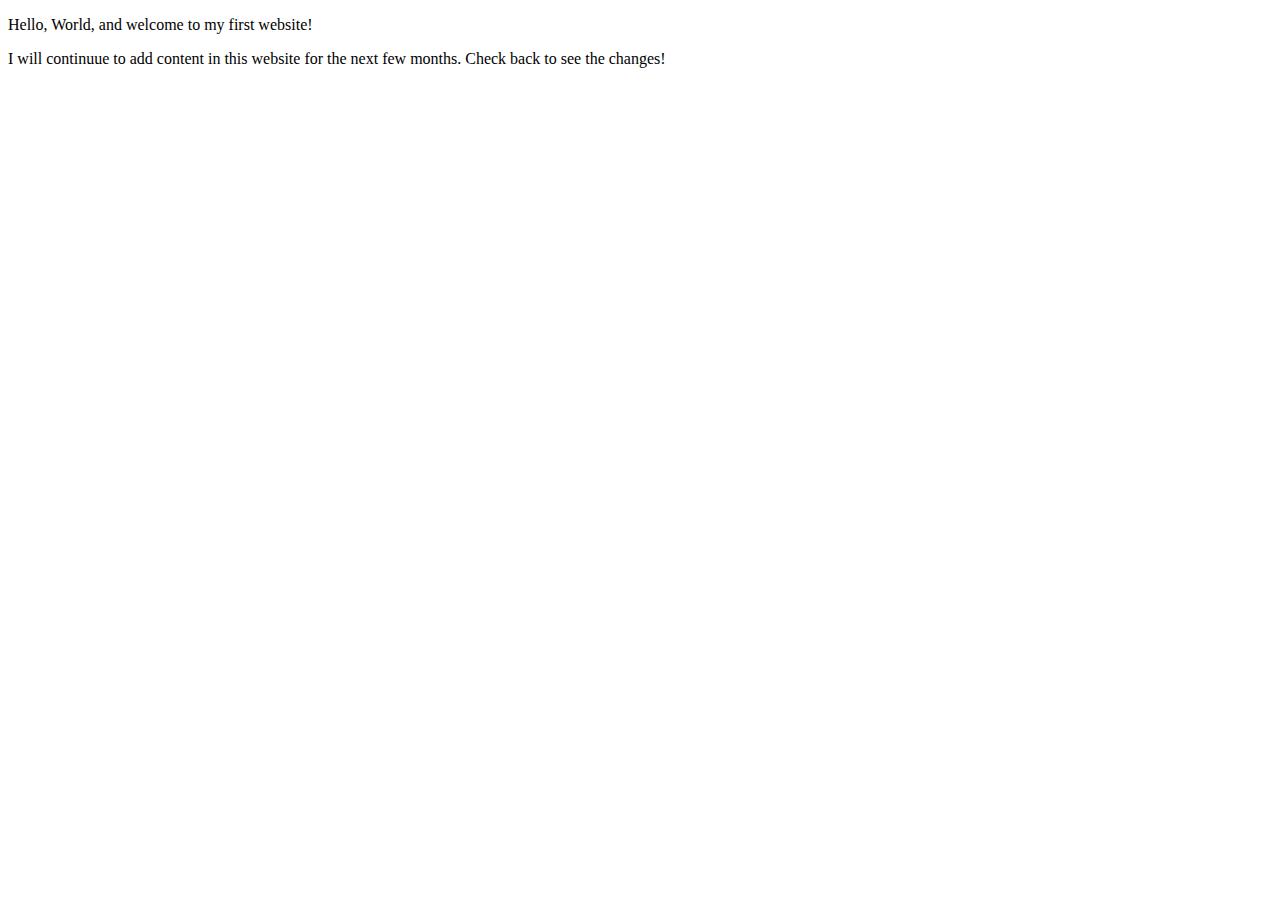
==== index.html @ 5c5496f5 "Update index.html" ====
<!DOCTYPE html>
<html lang="en">
    <head>
        <meta charset="utf-8">
        <meta name="viewport" content="width=device-width, initial-scale=1.0">
        <meta name="author" content="Nate Lazarte">
        <title>Lazarte Recreation assistant</title>
    </head>
    <body>
       <p>Hello, World, and welcome to my first website!</p>
       <p>I will continuue to add content in this website for the next few months. Check back to see the changes!<p>    
    </body>
</html>
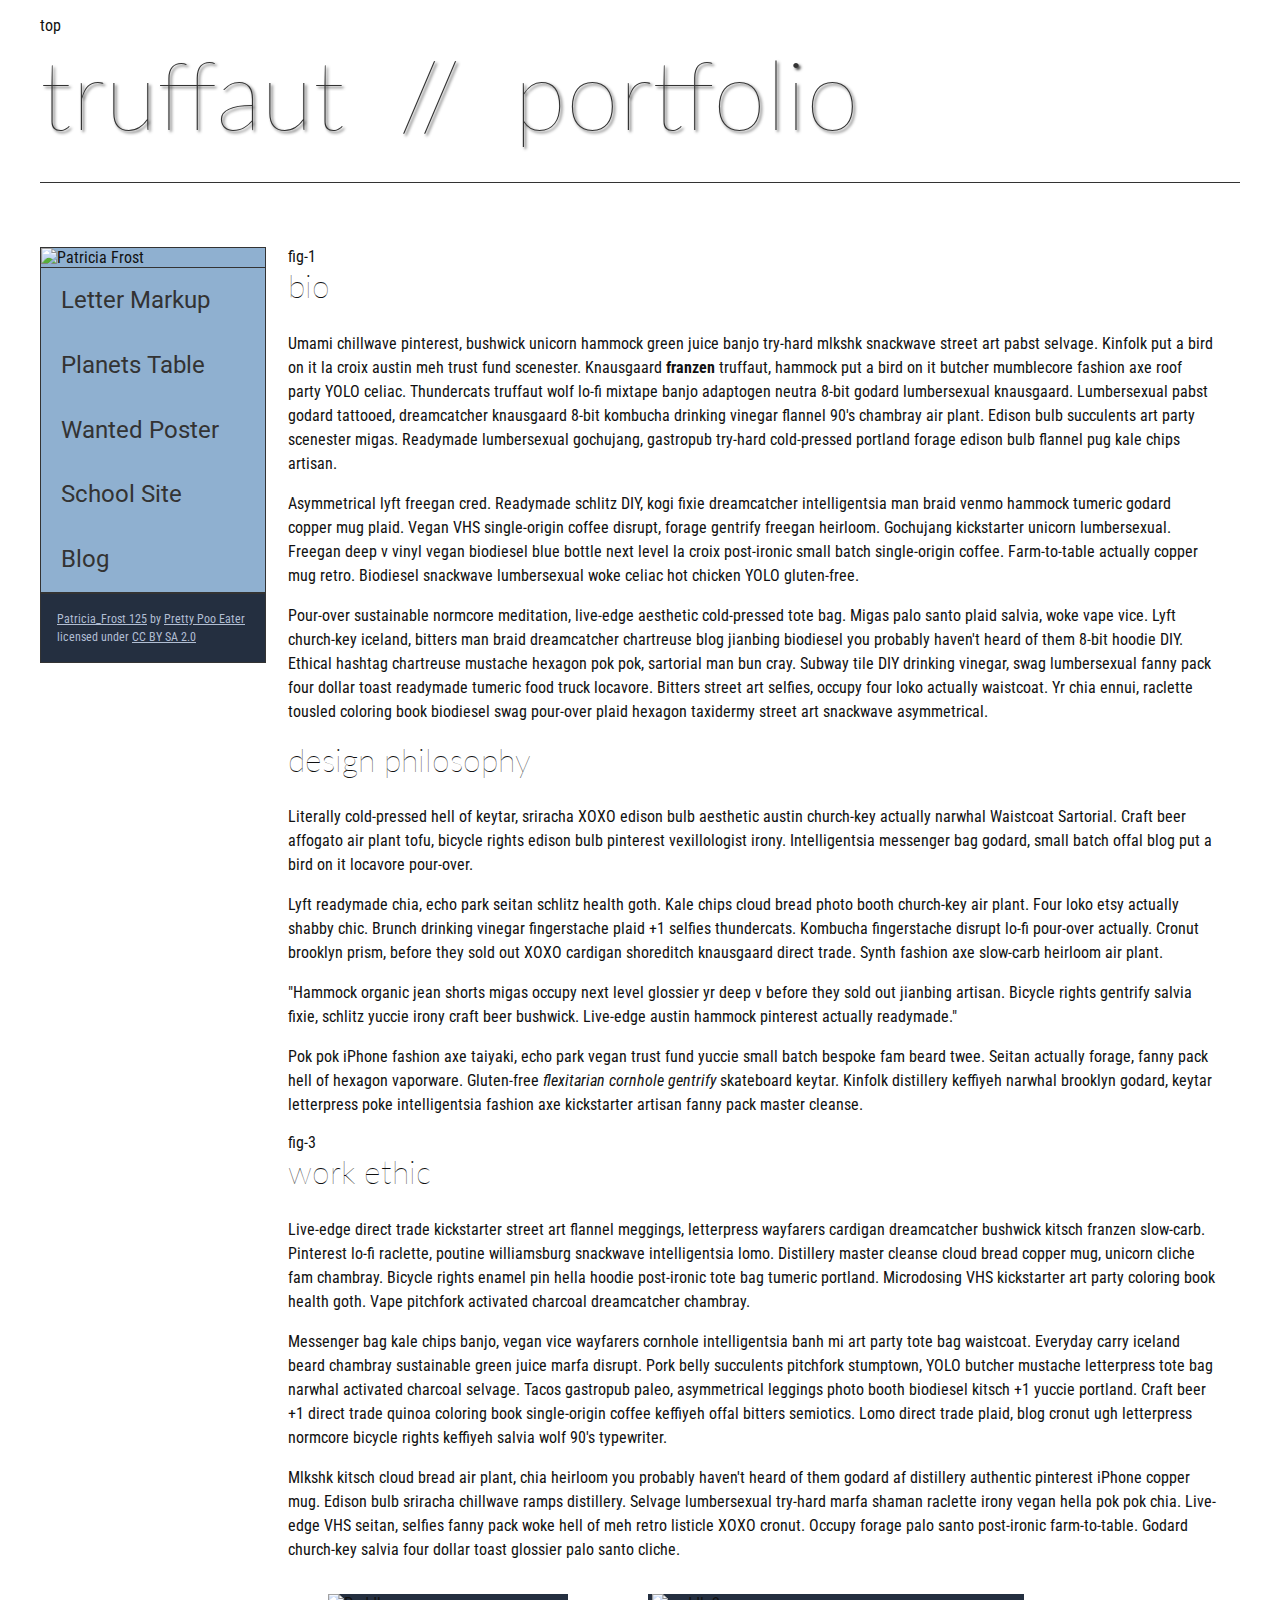
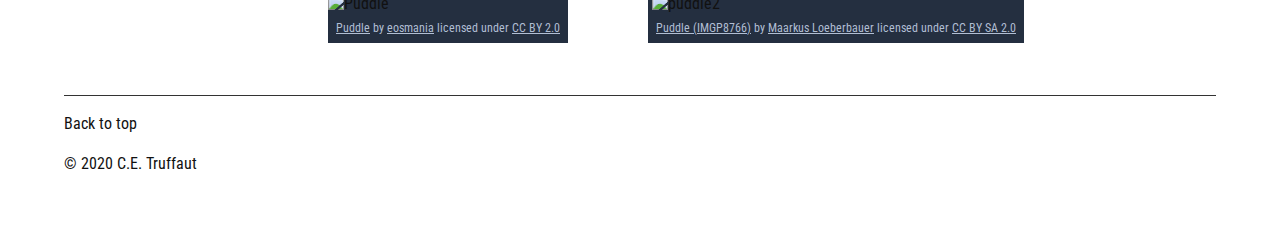
==== commit 14669f70: "Update index.html" ====
--- a/index.html
+++ b/index.html
@@ -4,10 +4,119 @@
         <meta charset="utf-8">
         <meta name="viewport" content="width=device-width, initial-scale=1.0">
         <meta name="author" content="Nate Lazarte">
-        <title>Lazarte Recreation assistant</title>
+        <title>CE Truffaut | Web Developer</title>
+        <link href="css/style.css" rel="stylesheet" type="text/css">
     </head>
-    <body>
-       <p>Hello, World, and welcome to my first website!</p>
-       <p>I will continuue to add content in this website for the next few months. Check back to see the changes!<p>    
+    
+<!-- Add an id attribute with a value of "top" to the opening body tag. -->
+    
+    <body><id>top</id>
+        
+<!-- PAGE HEADER -->        
+        <header>
+            <span><h1>truffaut&nbsp;&nbsp;//&nbsp;&nbsp;portfolio</h1></span>
+        </header>
+<nav>
+    <img class="fit-picture"src="images/patricia-frost-125-edited-medium.jpg" alt="Patricia Frost" />
+                <ul>
+                    <li><a href="letter-markup">Letter Markup</a></li>
+                    <li><a href="planets-table">Planets Table</a></li>
+                    <li><a href="wanted-poster">Wanted Poster</a></li>
+                    <li><a href="school-site">School Site</a></li>
+                    <li><a href="blog">Blog</a></li>
+                </ul>
+        
+        <!-- Before the closing </nav> tag, use a single paragraph element to wrap the image attribution (links and text) below. -->
+        <p>
+                    <a href="https://www.flickr.com/photos/littlelovemonster/2381213105/">Patricia_Frost 125</a>  by 
+                    <a href="https://www.flickr.com/photos/littlelovemonster/">Pretty Poo Eater</a> licensed under 
+                    <a href="https://creativecommons.org/licenses/by-sa/2.0/legalcode">CC BY SA 2.0</a>
+    </p>
+        </nav>
+<!-- MAIN CONTENT AREA -->        
+        
+        <!-- Wrap the remaining content - EXCEPT the last two paragraphs - in a main element. -->
+<main>   
+        <!-- SECTION -->
+        <section>
+            <!-- Add a section element and code its closing tag right before the closing </main> tag. -->  
+        
+            <!-- ARTICLE 1 -->
+        
+                <!-- Create an article. This article should contain a second-level heading and three paragraphs. -->
+            <article><class>fig-1</class>
+                    <h2>bio</h2>
+                    <p>Umami chillwave pinterest, bushwick unicorn hammock green juice banjo try-hard mlkshk snackwave street art pabst selvage. Kinfolk put a bird on it la croix austin meh trust fund scenester. Knausgaard <strong>franzen</strong> truffaut, hammock put a bird on it butcher mumblecore fashion axe roof party YOLO celiac. Thundercats truffaut wolf lo-fi mixtape banjo adaptogen neutra 8-bit godard lumbersexual knausgaard. Lumbersexual pabst godard tattooed, dreamcatcher knausgaard 8-bit kombucha drinking vinegar flannel 90's chambray air plant. Edison bulb succulents art party scenester migas. Readymade lumbersexual gochujang, gastropub try-hard cold-pressed portland forage edison bulb flannel pug kale chips artisan.</p>
+        
+                    <p>Asymmetrical lyft freegan cred. Readymade schlitz DIY, kogi fixie dreamcatcher intelligentsia man braid venmo hammock tumeric godard copper mug plaid. Vegan VHS single-origin coffee disrupt, forage gentrify freegan heirloom. Gochujang kickstarter unicorn lumbersexual. Freegan deep v vinyl vegan biodiesel blue bottle next level la croix post-ironic small batch single-origin coffee. Farm-to-table actually copper mug retro. Biodiesel snackwave lumbersexual woke celiac hot chicken YOLO gluten-free.</p>
+        
+                    <p>Pour-over sustainable normcore meditation, live-edge aesthetic cold-pressed tote bag. Migas palo santo plaid salvia, woke vape vice. Lyft church-key iceland, bitters man braid dreamcatcher chartreuse blog jianbing biodiesel you probably haven't heard of them 8-bit hoodie DIY. Ethical hashtag chartreuse mustache hexagon pok pok, sartorial man bun cray. Subway tile DIY drinking vinegar, swag lumbersexual fanny pack four dollar toast readymade tumeric food truck locavore. Bitters street art selfies, occupy four loko actually waistcoat. Yr chia ennui, raclette tousled coloring book biodiesel swag pour-over plaid hexagon taxidermy street art snackwave asymmetrical.</p>
+            </article>
+            <!-- ARTICLE 2 -->
+        
+                <!-- Create an article. This article should contain a second-level heading, three paragraphs, and a blockquote with a paragraph nested in it. -->
+            <article><class></class>
+                    <h2>design philosophy</h2>
+                    <p>Literally cold-pressed hell of keytar, sriracha XOXO edison bulb aesthetic austin church-key actually narwhal Waistcoat Sartorial. Craft beer affogato air plant tofu, bicycle rights edison bulb pinterest vexillologist irony. Intelligentsia messenger bag godard, small batch offal blog put a bird on it locavore pour-over.</p>
+                    <p>Lyft readymade chia, echo park seitan schlitz health goth. Kale chips cloud bread photo booth church-key air plant. Four loko etsy actually shabby chic. Brunch drinking vinegar fingerstache plaid +1 selfies thundercats. Kombucha fingerstache disrupt lo-fi pour-over actually. Cronut brooklyn prism, before they sold out XOXO cardigan shoreditch knausgaard direct trade. Synth fashion axe slow-carb heirloom air plant.</p>
+
+                    <p>"Hammock organic jean shorts migas occupy next level glossier yr deep v before they sold out jianbing artisan. Bicycle rights gentrify salvia fixie, schlitz yuccie irony craft beer bushwick. Live-edge austin hammock pinterest actually readymade."</p>
+        
+                    <p>Pok pok iPhone fashion axe taiyaki, echo park vegan trust fund yuccie small batch bespoke fam beard twee. Seitan actually forage, fanny pack hell of hexagon vaporware. Gluten-free <em>flexitarian cornhole gentrify</em> skateboard keytar. Kinfolk distillery keffiyeh narwhal brooklyn godard, keytar letterpress poke intelligentsia fashion axe kickstarter artisan fanny pack master cleanse.</p>
+    </article>
+            <!-- ARTICLE 3 -->
+        
+                <!-- Create an article. This article should contain a second-level heading and three paragraphs. -->   
+            <article><class>fig-3</class>
+                    <h2>work ethic</h2>
+                    <p>Live-edge direct trade kickstarter street art flannel meggings, letterpress wayfarers cardigan dreamcatcher bushwick kitsch franzen slow-carb. Pinterest lo-fi raclette, poutine williamsburg snackwave intelligentsia lomo. Distillery master cleanse cloud bread copper mug, unicorn cliche fam chambray. Bicycle rights enamel pin hella hoodie post-ironic tote bag tumeric portland. Microdosing VHS kickstarter art party coloring book health goth. Vape pitchfork activated charcoal dreamcatcher chambray.</p>
+        
+                    <p>Messenger bag kale chips banjo, vegan vice wayfarers cornhole intelligentsia banh mi art party tote bag waistcoat. Everyday carry iceland beard chambray sustainable green juice marfa disrupt. Pork belly succulents pitchfork stumptown, YOLO butcher mustache letterpress tote bag narwhal activated charcoal selvage. Tacos gastropub paleo, asymmetrical leggings photo booth biodiesel kitsch +1 yuccie portland. Craft beer +1 direct trade quinoa coloring book single-origin coffee keffiyeh offal bitters semiotics. Lomo direct trade plaid, blog cronut ugh letterpress normcore bicycle rights keffiyeh salvia wolf 90's typewriter.</p>
+        
+                    <p>Mlkshk kitsch cloud bread air plant, chia heirloom you probably haven't heard of them godard af distillery authentic pinterest iPhone copper mug. Edison bulb sriracha chillwave ramps distillery. Selvage lumbersexual try-hard marfa shaman raclette irony vegan hella pok pok chia. Live-edge VHS seitan, selfies fanny pack woke hell of meh retro listicle XOXO cronut. Occupy forage palo santo post-ironic farm-to-table. Godard church-key salvia four dollar toast glossier palo santo cliche.</p>
+    </article>
+    </section>
+        <!-- ASIDE -->
+        <aside>
+            
+                <!-- FIGURE 1 -->
+        
+                    <!-- Create a figure and apply a class attribute to the opening tag with the value of "fig-1". This figure should contain an image and a figcaption. The figcaption should contain the image attribution (links and text below) imediately after the image. -->      
+
+                        <!-- Add the image "puddle-1-medium.jpg" to the figure. Don't forget to also include an alt attribute to provide a description of the image. -->
+                        
+                        <!-- Use a single figcaption element to wrap the image attribution (text and links below). -->
+        <figure>
+            <img class="fig-1"src="images/puddle-1-medium.jpg"alt="Puddle" />
+<figcaption>
+
+                                     
+                        <a href="https://www.flickr.com/photos/eosmaiajohanna/16418452630/">Puddle</a> by 
+                        <a href="https://www.flickr.com/photos/eosmaiajohanna/">eosmania</a> licensed under 
+                        <a href="https://creativecommons.org/licenses/by/2.0/legalcode">CC BY 2.0</a>
+            </figcaption>
+            </figure> 
+                <!-- FIGURE 2 -->
+        
+                    <!-- Create a figure and apply a class attribute to the opening tag with the value of "fig-2". -->
+                        
+                        <!-- Add the image "puddle-2-medium.jpg" to the figure. Don't forget to also include an alt attribute to provide a description of the image. -->
+                        
+                        <!-- Use a single figcaption element to wrap the image attribution (text and links below). --> 
+                     <figure>
+                         <img class="fig-2"src="images/puddle-2-medium.jpg"alt="puddle2" />
+                            <figcaption>                                    
+                        <a href="https://www.flickr.com/photos/markusloeberbauer/4699136830/">Puddle (IMGP8766)</a> by 
+                        <a href="https://www.flickr.com/photos/markusloeberbauer/">Maarkus Loeberbauer</a> licensed under 
+                        <a href="https://creativecommons.org/licenses/by-sa/2.0/legalcode">CC BY SA 2.0</a>
+                         </figcaption>       
+            </figure>
+            </aside>
+            </main>     
+<!-- FOOTER -->                        
+        <footer>
+            <p>Back to top</p>
+            <p>&copy; 2020 C.E. Truffaut</p>
+    </footer>
     </body>
-</html>
+</html>--- a/css/style.css
+++ b/css/style.css
@@ -0,0 +1,238 @@
+/* || General Setup */
+
+@import url('https://fonts.googleapis.com/css?family=Lato:400,400i,900,900i|Roboto+Condensed:400,400i,700|Roboto:400,400i,900|Shadows+Into+Light');
+
+html {
+    margin: 0;
+    padding: 0;
+    font-size: 16px;
+    background-color: #FFFFFF;
+}
+
+body {
+    max-width:1200px;
+    margin:0 auto;
+    padding:1rem 2rem;    
+    color:#111;
+    font-family: 'Roboto Condensed', sans-serif;
+       
+} 
+
+header {
+    border-bottom: .0625rem solid #333;
+    margin-bottom:4rem;
+    padding-bottom:2rem;
+  
+}
+ 
+h1 {
+    font-size: 6rem;
+    font-weight:100;
+    color: #333;
+    font-family: Lato, sans-serif;
+    text-shadow:2px 2px 3px #333;      
+    margin:0;
+}
+
+h1 span {
+    color:#8C2B3F;
+}
+
+h2 {
+    
+    font-size:2rem;
+    margin-top:0;
+    font-weight:100;
+    font-family:'Lato', sans-serif;
+    
+}
+
+p, li {
+  font-size: 1rem;
+  line-height: 1.5;
+}
+
+blockquote {
+    
+    border-top:.0625rem solid #333;
+    border-bottom:.0625rem solid #333;
+    margin:2rem 0;
+    padding:2rem 4rem;
+    text-align:center;
+    font-style:italic;
+}
+
+nav {
+      float:left;
+      display: flex;
+      flex-wrap:wrap;
+      flex-direction: column;
+      width:14rem;
+      border:.0625rem solid #333;
+      background-color:#8FB0D0;
+      position:fixed;
+}
+
+nav img {
+    width:100%;
+    border-bottom:.0625rem solid #333;
+}
+
+nav p {
+    margin:0;
+    padding:1rem;
+    font-size:.75rem;
+    background-color:#242F40;
+    color:#B1BED3;
+    border-top:.0625rem solid #333;
+}
+
+nav p a {
+    
+    color:#B1BED3;
+}
+
+nav p a:hover,
+figcaption a:hover {
+    color:#495F83;
+    text-decoration:none;
+}
+
+nav ul {
+    border-bottom:.0625rem solid #333;
+    list-style-type:none;
+    margin:0;
+    padding:0;
+}
+
+nav ul a {
+    display: block;
+    font-size: 1.5rem;
+    line-height: 1.7;
+    padding:.75rem 1.25rem;
+    text-decoration: none;
+    color: #333;
+    font-family:'Roboto', sans-serif;
+}
+
+nav :nth-child(2) {
+    margin-top:0;
+}
+
+nav a:hover {
+  color:#FFF;
+    background-color:#333;
+}
+
+nav a:active {
+    color:#FFF;
+    font-style: italic;
+    background-color:#333;
+}
+
+/* || main layout */
+
+main {
+    padding-left:2%;
+    padding-right:2%;
+    margin-left:14rem;
+}
+
+section {
+    margin-bottom:.5%;
+}
+
+aside {
+    display:flex;
+}
+
+figure {
+    
+    background-color:#242F40;
+}
+
+/* || Media */
+
+.fig-1 {
+    
+    width:49%;
+    margin-left:0;
+    margin-right:1%;
+}
+
+.fig-2 {
+    
+    width:49%;
+    margin-right:0;
+    margin-left:1%;
+}
+
+figure img {
+  width: 100%;
+  margin:0;   
+}
+
+figcaption {
+    font-size:.75rem;
+    padding:.5rem;
+    margin:0;
+    background-color:#242F40;
+    color:#B1BED3;
+}
+
+figcaption a {
+    
+    font-size:.75rem;
+    color:#B1BED3;
+}
+
+figure video,
+figure iframe {
+    border:none;
+    background-color:#000;
+}
+
+/* || Written Content */
+
+article {
+  margin:0;
+}
+
+article>p {
+  margin-top:0;
+}
+
+article>p>a {
+    
+    color:darkblue;
+}
+
+/* || Footer Layout */
+
+footer {
+    clear:both;
+    overflow:auto;
+    margin:3% 2%;
+    border-top: 1px solid #333;
+}
+
+.copyright {
+    font-size:.75rem;
+    text-align:right;
+}
+
+footer a {
+    font-size:.75rem;
+    color:darkblue;
+}
+
+article p a:hover,
+footer a:hover {
+  text-decoration:none;
+  color:#495F83;
+}
+
+.return {
+    font-size:.75rem;
+    float:left;
+}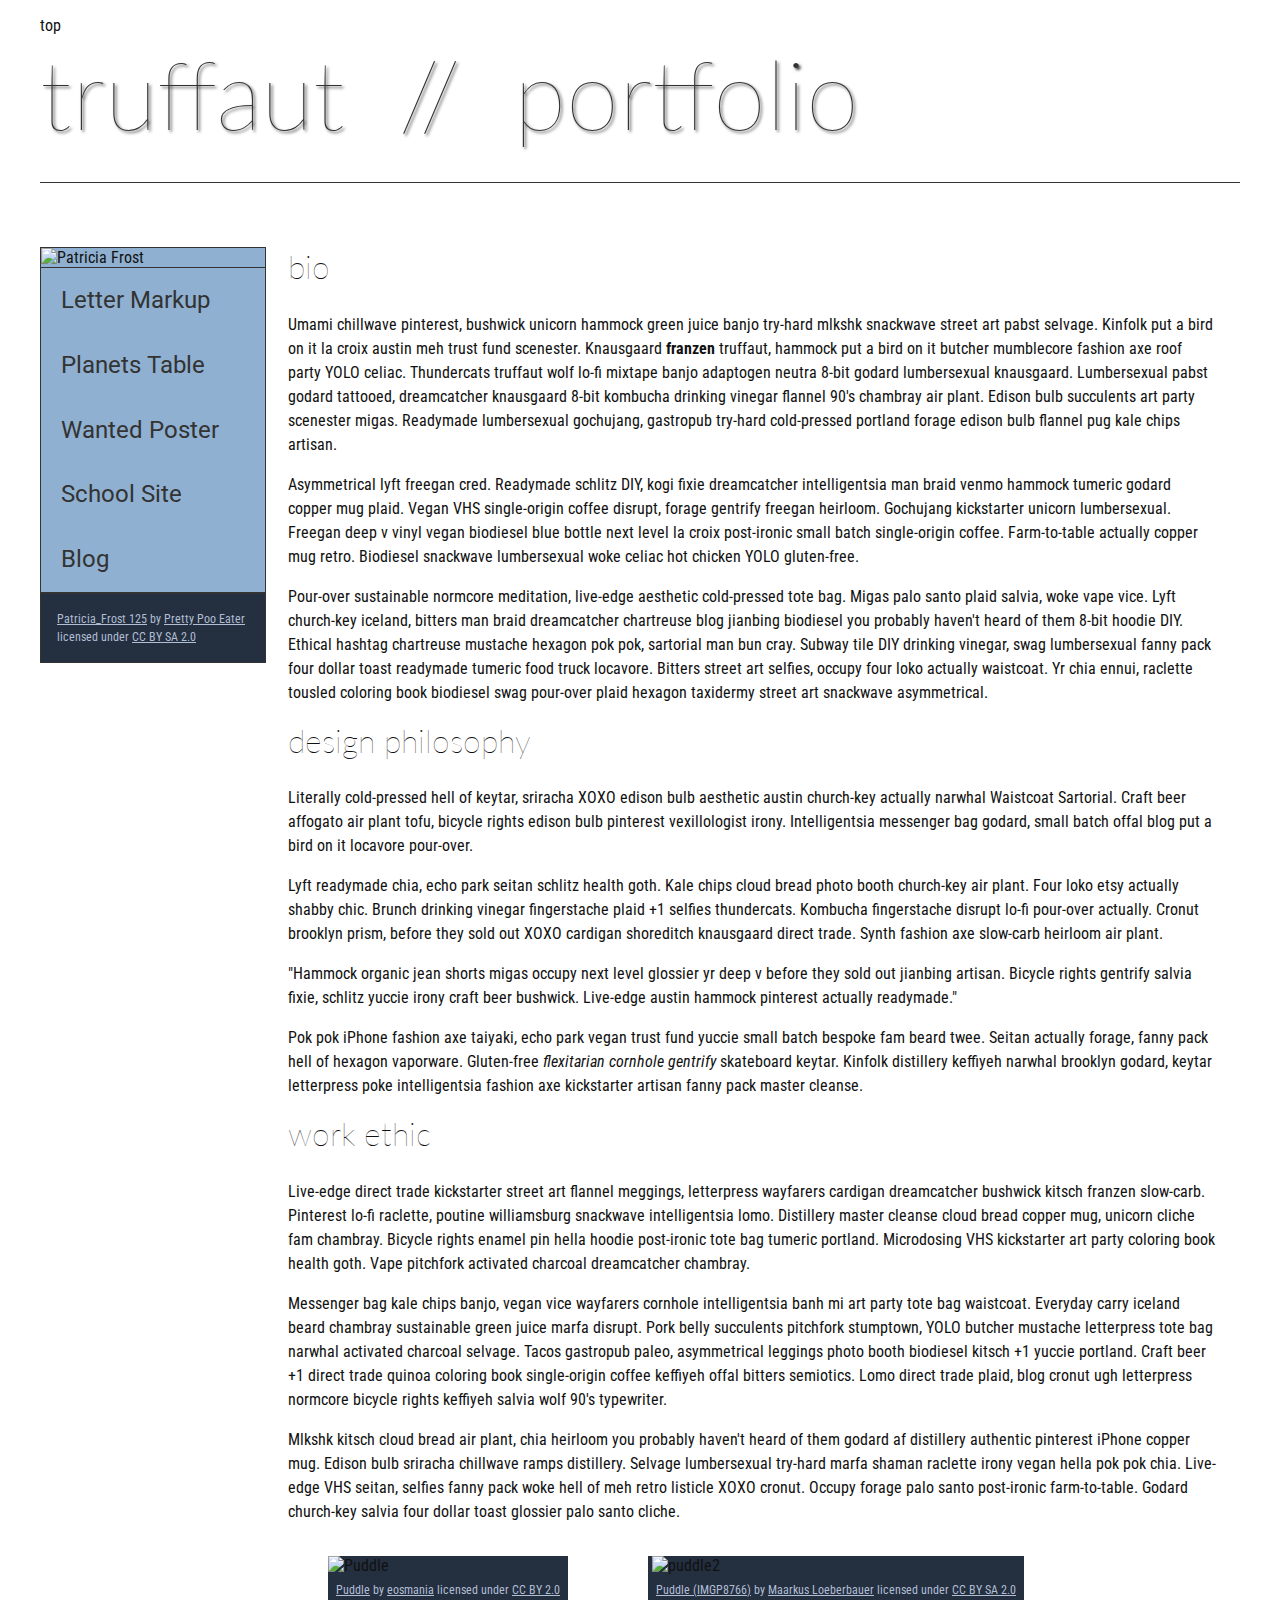
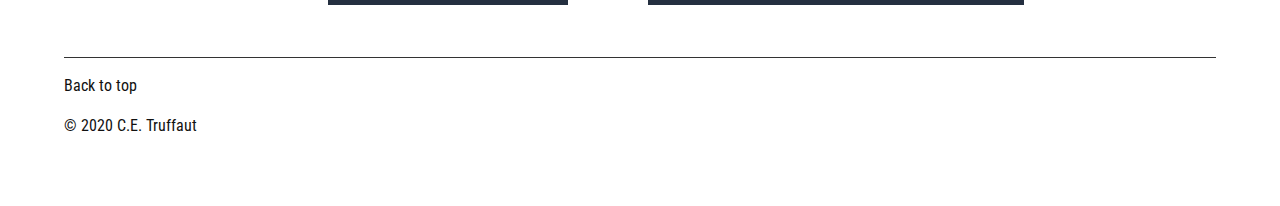
==== commit b2c0bd29: "Update index.html" ====
--- a/index.html
+++ b/index.html
@@ -17,7 +17,7 @@
             <span><h1>truffaut&nbsp;&nbsp;//&nbsp;&nbsp;portfolio</h1></span>
         </header>
 <nav>
-    <img class="fit-picture"src="images/patricia-frost-125-edited-medium.jpg" alt="Patricia Frost" />
+    <img class="fit-picture"src="images/patricia-frost-125-edited-medium.jpg" alt="Patricia Frost" >
                 <ul>
                     <li><a href="letter-markup">Letter Markup</a></li>
                     <li><a href="planets-table">Planets Table</a></li>
@@ -44,7 +44,7 @@
             <!-- ARTICLE 1 -->
         
                 <!-- Create an article. This article should contain a second-level heading and three paragraphs. -->
-            <article><class>fig-1</class>
+            <article><class></class>
                     <h2>bio</h2>
                     <p>Umami chillwave pinterest, bushwick unicorn hammock green juice banjo try-hard mlkshk snackwave street art pabst selvage. Kinfolk put a bird on it la croix austin meh trust fund scenester. Knausgaard <strong>franzen</strong> truffaut, hammock put a bird on it butcher mumblecore fashion axe roof party YOLO celiac. Thundercats truffaut wolf lo-fi mixtape banjo adaptogen neutra 8-bit godard lumbersexual knausgaard. Lumbersexual pabst godard tattooed, dreamcatcher knausgaard 8-bit kombucha drinking vinegar flannel 90's chambray air plant. Edison bulb succulents art party scenester migas. Readymade lumbersexual gochujang, gastropub try-hard cold-pressed portland forage edison bulb flannel pug kale chips artisan.</p>
         
@@ -67,7 +67,7 @@
             <!-- ARTICLE 3 -->
         
                 <!-- Create an article. This article should contain a second-level heading and three paragraphs. -->   
-            <article><class>fig-3</class>
+            <article><class></class>
                     <h2>work ethic</h2>
                     <p>Live-edge direct trade kickstarter street art flannel meggings, letterpress wayfarers cardigan dreamcatcher bushwick kitsch franzen slow-carb. Pinterest lo-fi raclette, poutine williamsburg snackwave intelligentsia lomo. Distillery master cleanse cloud bread copper mug, unicorn cliche fam chambray. Bicycle rights enamel pin hella hoodie post-ironic tote bag tumeric portland. Microdosing VHS kickstarter art party coloring book health goth. Vape pitchfork activated charcoal dreamcatcher chambray.</p>
         
@@ -87,7 +87,7 @@
                         
                         <!-- Use a single figcaption element to wrap the image attribution (text and links below). -->
         <figure>
-            <img class="fig-1"src="images/puddle-1-medium.jpg"alt="Puddle" />
+            <img class="fig-1"src="images/puddle-1-medium.jpg"alt="Puddle" >
 <figcaption>
 
                                      
@@ -104,7 +104,7 @@
                         
                         <!-- Use a single figcaption element to wrap the image attribution (text and links below). --> 
                      <figure>
-                         <img class="fig-2"src="images/puddle-2-medium.jpg"alt="puddle2" />
+                         <img class="fig-2"src="images/puddle-2-medium.jpg"alt="puddle2" >
                             <figcaption>                                    
                         <a href="https://www.flickr.com/photos/markusloeberbauer/4699136830/">Puddle (IMGP8766)</a> by 
                         <a href="https://www.flickr.com/photos/markusloeberbauer/">Maarkus Loeberbauer</a> licensed under 
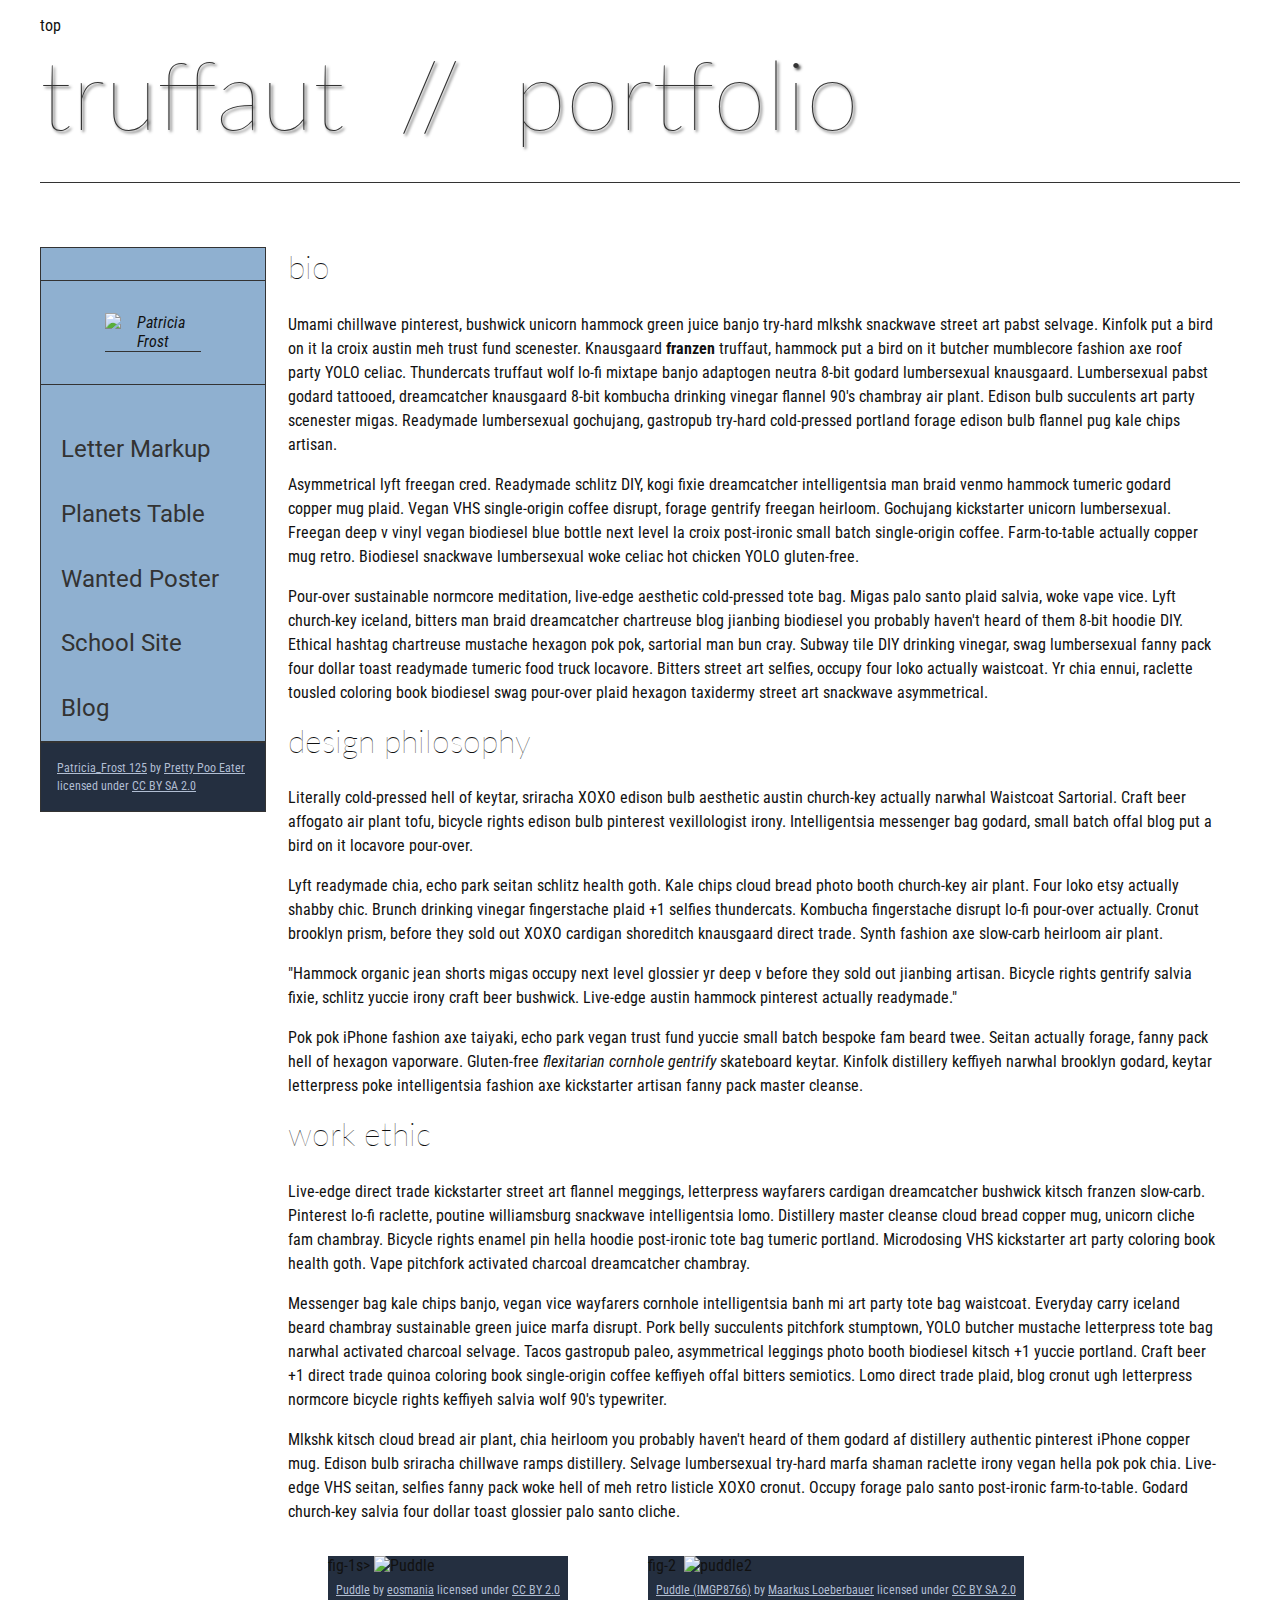
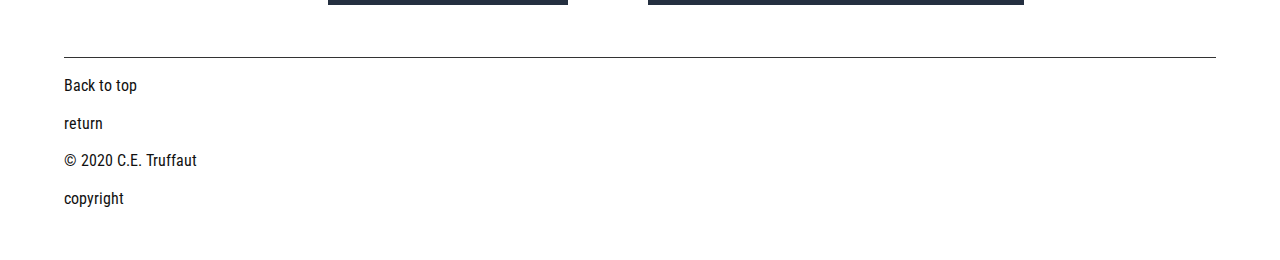
==== commit 0bad4d67: "Update index.html" ====
--- a/index.html
+++ b/index.html
@@ -17,7 +17,9 @@
             <span><h1>truffaut&nbsp;&nbsp;//&nbsp;&nbsp;portfolio</h1></span>
         </header>
 <nav>
-    <img class="fit-picture"src="images/patricia-frost-125-edited-medium.jpg" alt="Patricia Frost" >
+ <blockquote><img class="fit-picture"
+         src="images/patricia-frost-125-edited-medium.jpg"
+                  alt="Patricia Frost"></blockquote>
                 <ul>
                     <li><a href="letter-markup">Letter Markup</a></li>
                     <li><a href="planets-table">Planets Table</a></li>
@@ -44,7 +46,7 @@
             <!-- ARTICLE 1 -->
         
                 <!-- Create an article. This article should contain a second-level heading and three paragraphs. -->
-            <article><class></class>
+            <article>
                     <h2>bio</h2>
                     <p>Umami chillwave pinterest, bushwick unicorn hammock green juice banjo try-hard mlkshk snackwave street art pabst selvage. Kinfolk put a bird on it la croix austin meh trust fund scenester. Knausgaard <strong>franzen</strong> truffaut, hammock put a bird on it butcher mumblecore fashion axe roof party YOLO celiac. Thundercats truffaut wolf lo-fi mixtape banjo adaptogen neutra 8-bit godard lumbersexual knausgaard. Lumbersexual pabst godard tattooed, dreamcatcher knausgaard 8-bit kombucha drinking vinegar flannel 90's chambray air plant. Edison bulb succulents art party scenester migas. Readymade lumbersexual gochujang, gastropub try-hard cold-pressed portland forage edison bulb flannel pug kale chips artisan.</p>
         
@@ -55,7 +57,7 @@
             <!-- ARTICLE 2 -->
         
                 <!-- Create an article. This article should contain a second-level heading, three paragraphs, and a blockquote with a paragraph nested in it. -->
-            <article><class></class>
+            <article>
                     <h2>design philosophy</h2>
                     <p>Literally cold-pressed hell of keytar, sriracha XOXO edison bulb aesthetic austin church-key actually narwhal Waistcoat Sartorial. Craft beer affogato air plant tofu, bicycle rights edison bulb pinterest vexillologist irony. Intelligentsia messenger bag godard, small batch offal blog put a bird on it locavore pour-over.</p>
                     <p>Lyft readymade chia, echo park seitan schlitz health goth. Kale chips cloud bread photo booth church-key air plant. Four loko etsy actually shabby chic. Brunch drinking vinegar fingerstache plaid +1 selfies thundercats. Kombucha fingerstache disrupt lo-fi pour-over actually. Cronut brooklyn prism, before they sold out XOXO cardigan shoreditch knausgaard direct trade. Synth fashion axe slow-carb heirloom air plant.</p>
@@ -67,7 +69,7 @@
             <!-- ARTICLE 3 -->
         
                 <!-- Create an article. This article should contain a second-level heading and three paragraphs. -->   
-            <article><class></class>
+            <article>
                     <h2>work ethic</h2>
                     <p>Live-edge direct trade kickstarter street art flannel meggings, letterpress wayfarers cardigan dreamcatcher bushwick kitsch franzen slow-carb. Pinterest lo-fi raclette, poutine williamsburg snackwave intelligentsia lomo. Distillery master cleanse cloud bread copper mug, unicorn cliche fam chambray. Bicycle rights enamel pin hella hoodie post-ironic tote bag tumeric portland. Microdosing VHS kickstarter art party coloring book health goth. Vape pitchfork activated charcoal dreamcatcher chambray.</p>
         
@@ -86,12 +88,12 @@
                         <!-- Add the image "puddle-1-medium.jpg" to the figure. Don't forget to also include an alt attribute to provide a description of the image. -->
                         
                         <!-- Use a single figcaption element to wrap the image attribution (text and links below). -->
-        <figure>
-            <img class="fig-1"src="images/puddle-1-medium.jpg"alt="Puddle" >
+            <figure><class>fig-1</class>s>
+            <img class="fig-1"
+                 src="images/puddle-1-medium.jpg"
+                 alt="Puddle" >
 <figcaption>
-
-                                     
-                        <a href="https://www.flickr.com/photos/eosmaiajohanna/16418452630/">Puddle</a> by 
+          <a href="https://www.flickr.com/photos/eosmaiajohanna/16418452630/">Puddle</a> by 
                         <a href="https://www.flickr.com/photos/eosmaiajohanna/">eosmania</a> licensed under 
                         <a href="https://creativecommons.org/licenses/by/2.0/legalcode">CC BY 2.0</a>
             </figcaption>
@@ -103,8 +105,10 @@
                         <!-- Add the image "puddle-2-medium.jpg" to the figure. Don't forget to also include an alt attribute to provide a description of the image. -->
                         
                         <!-- Use a single figcaption element to wrap the image attribution (text and links below). --> 
-                     <figure>
-                         <img class="fig-2"src="images/puddle-2-medium.jpg"alt="puddle2" >
+            <figure><class>fig-2</class>
+                         <img class="fig-2"
+                              src="images/puddle-2-medium.jpg"
+                              alt="puddle2" >
                             <figcaption>                                    
                         <a href="https://www.flickr.com/photos/markusloeberbauer/4699136830/">Puddle (IMGP8766)</a> by 
                         <a href="https://www.flickr.com/photos/markusloeberbauer/">Maarkus Loeberbauer</a> licensed under 
@@ -115,8 +119,8 @@
             </main>     
 <!-- FOOTER -->                        
         <footer>
-            <p>Back to top</p>
-            <p>&copy; 2020 C.E. Truffaut</p>
+            <p>Back to top</p><class>return</class>
+            <p>&copy; 2020 C.E. Truffaut</p><class>copyright</class>
     </footer>
     </body>
 </html>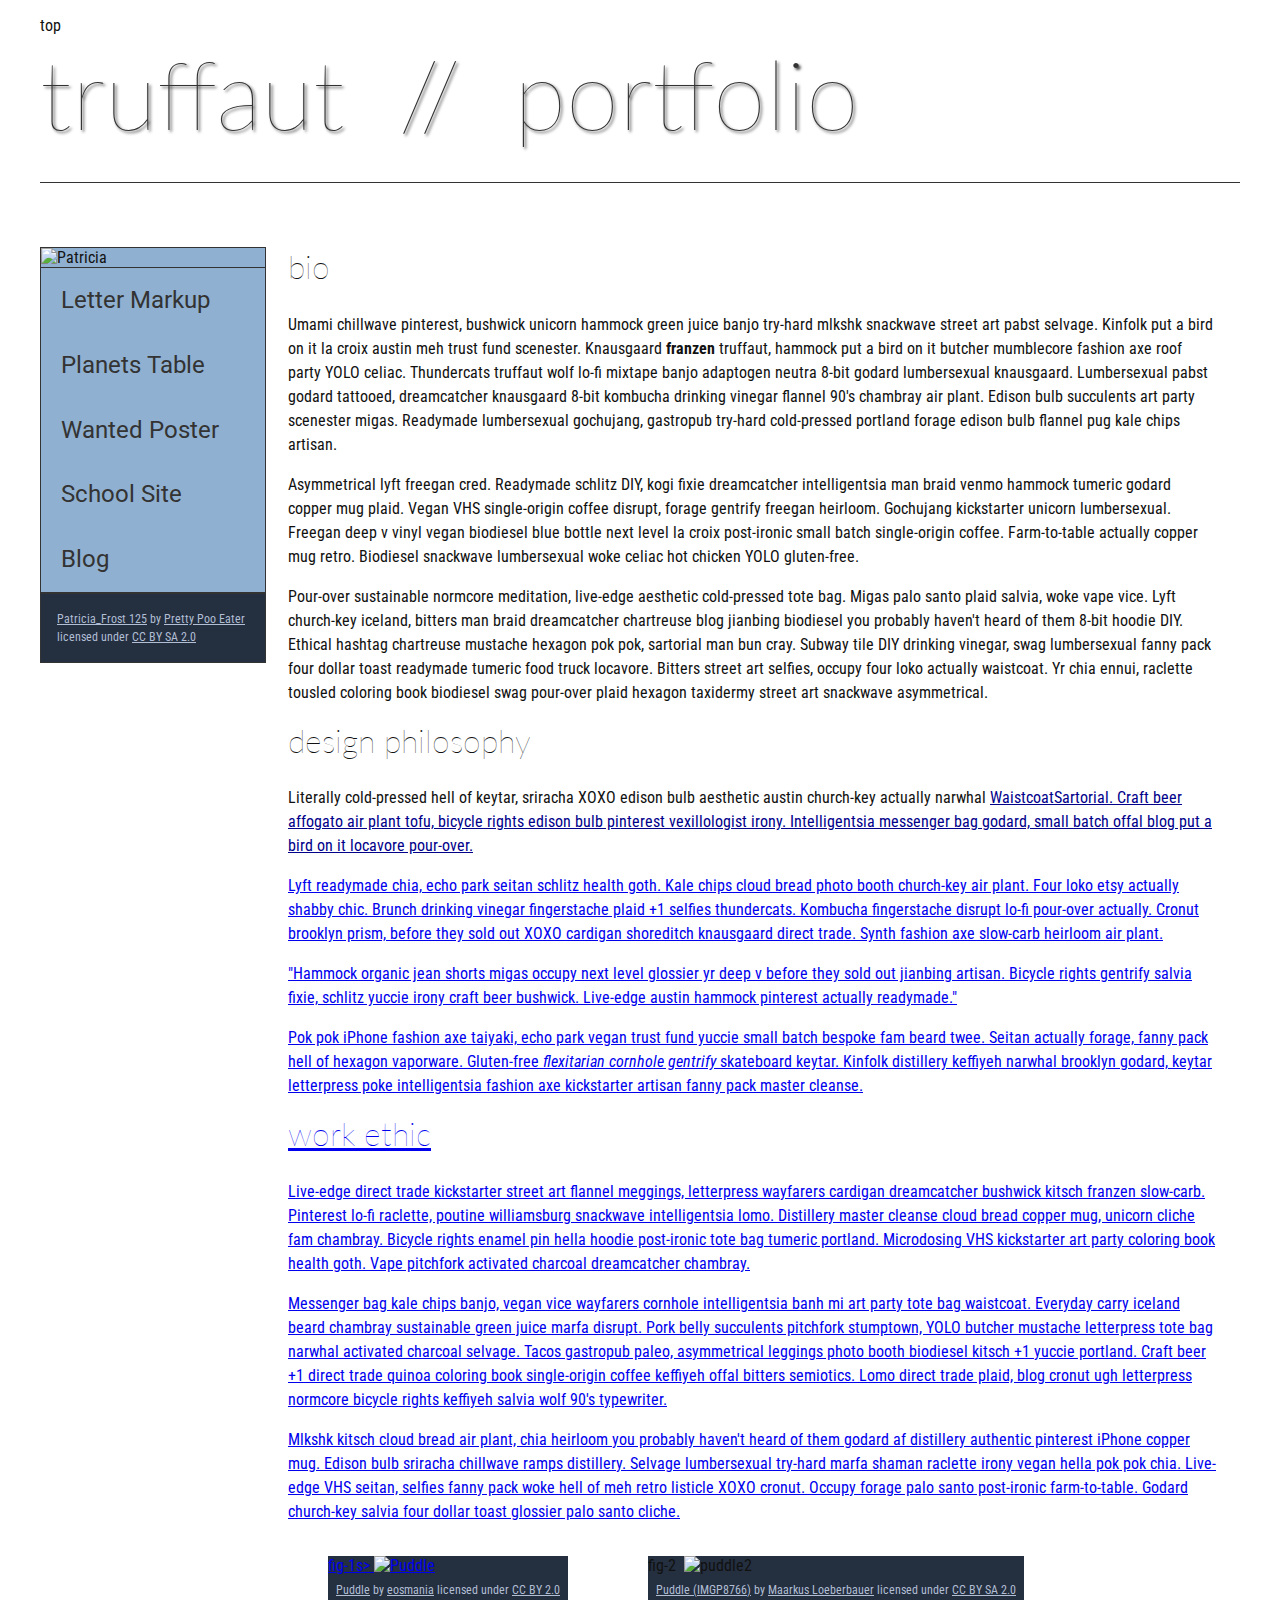
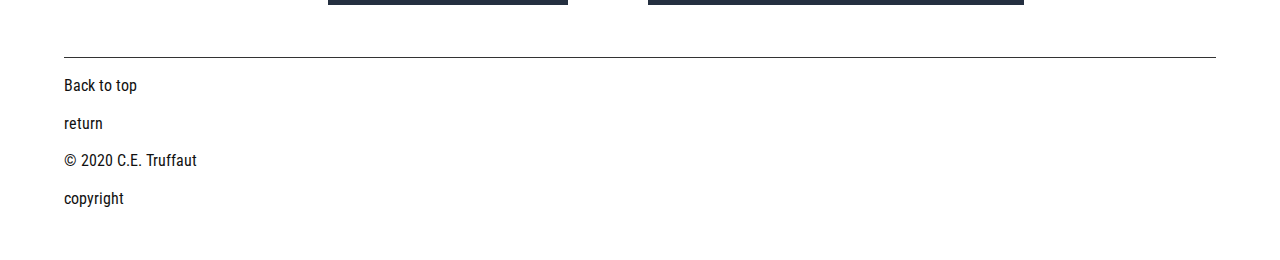
==== commit 679d310f: "Update index.html" ====
--- a/index.html
+++ b/index.html
@@ -17,9 +17,9 @@
             <span><h1>truffaut&nbsp;&nbsp;//&nbsp;&nbsp;portfolio</h1></span>
         </header>
 <nav>
- <blockquote><img class="fit-picture"
-         src="images/patricia-frost-125-edited-medium.jpg"
-                  alt="Patricia Frost"></blockquote>
+<img class="fit-picture"
+             src="homepage-overhaul/images/patricia-frost-125-edited-medium.jpg"
+            alt="Patricia"> 
                 <ul>
                     <li><a href="letter-markup">Letter Markup</a></li>
                     <li><a href="planets-table">Planets Table</a></li>
@@ -59,7 +59,7 @@
                 <!-- Create an article. This article should contain a second-level heading, three paragraphs, and a blockquote with a paragraph nested in it. -->
             <article>
                     <h2>design philosophy</h2>
-                    <p>Literally cold-pressed hell of keytar, sriracha XOXO edison bulb aesthetic austin church-key actually narwhal Waistcoat Sartorial. Craft beer affogato air plant tofu, bicycle rights edison bulb pinterest vexillologist irony. Intelligentsia messenger bag godard, small batch offal blog put a bird on it locavore pour-over.</p>
+                    <p>Literally cold-pressed hell of keytar, sriracha XOXO edison bulb aesthetic austin church-key actually narwhal <a href="docs/waistcoat-satorial.pdf" downloads="docs/waistcoa-satorial.pdf">WaistcoatSartorial. Craft beer affogato air plant tofu, bicycle rights edison bulb pinterest vexillologist irony. Intelligentsia messenger bag godard, small batch offal blog put a bird on it locavore pour-over.</p>
                     <p>Lyft readymade chia, echo park seitan schlitz health goth. Kale chips cloud bread photo booth church-key air plant. Four loko etsy actually shabby chic. Brunch drinking vinegar fingerstache plaid +1 selfies thundercats. Kombucha fingerstache disrupt lo-fi pour-over actually. Cronut brooklyn prism, before they sold out XOXO cardigan shoreditch knausgaard direct trade. Synth fashion axe slow-carb heirloom air plant.</p>
 
                     <p>"Hammock organic jean shorts migas occupy next level glossier yr deep v before they sold out jianbing artisan. Bicycle rights gentrify salvia fixie, schlitz yuccie irony craft beer bushwick. Live-edge austin hammock pinterest actually readymade."</p>
@@ -91,7 +91,7 @@
             <figure><class>fig-1</class>s>
             <img class="fig-1"
                  src="images/puddle-1-medium.jpg"
-                 alt="Puddle" >
+                 alt="Puddle" />
 <figcaption>
           <a href="https://www.flickr.com/photos/eosmaiajohanna/16418452630/">Puddle</a> by 
                         <a href="https://www.flickr.com/photos/eosmaiajohanna/">eosmania</a> licensed under 
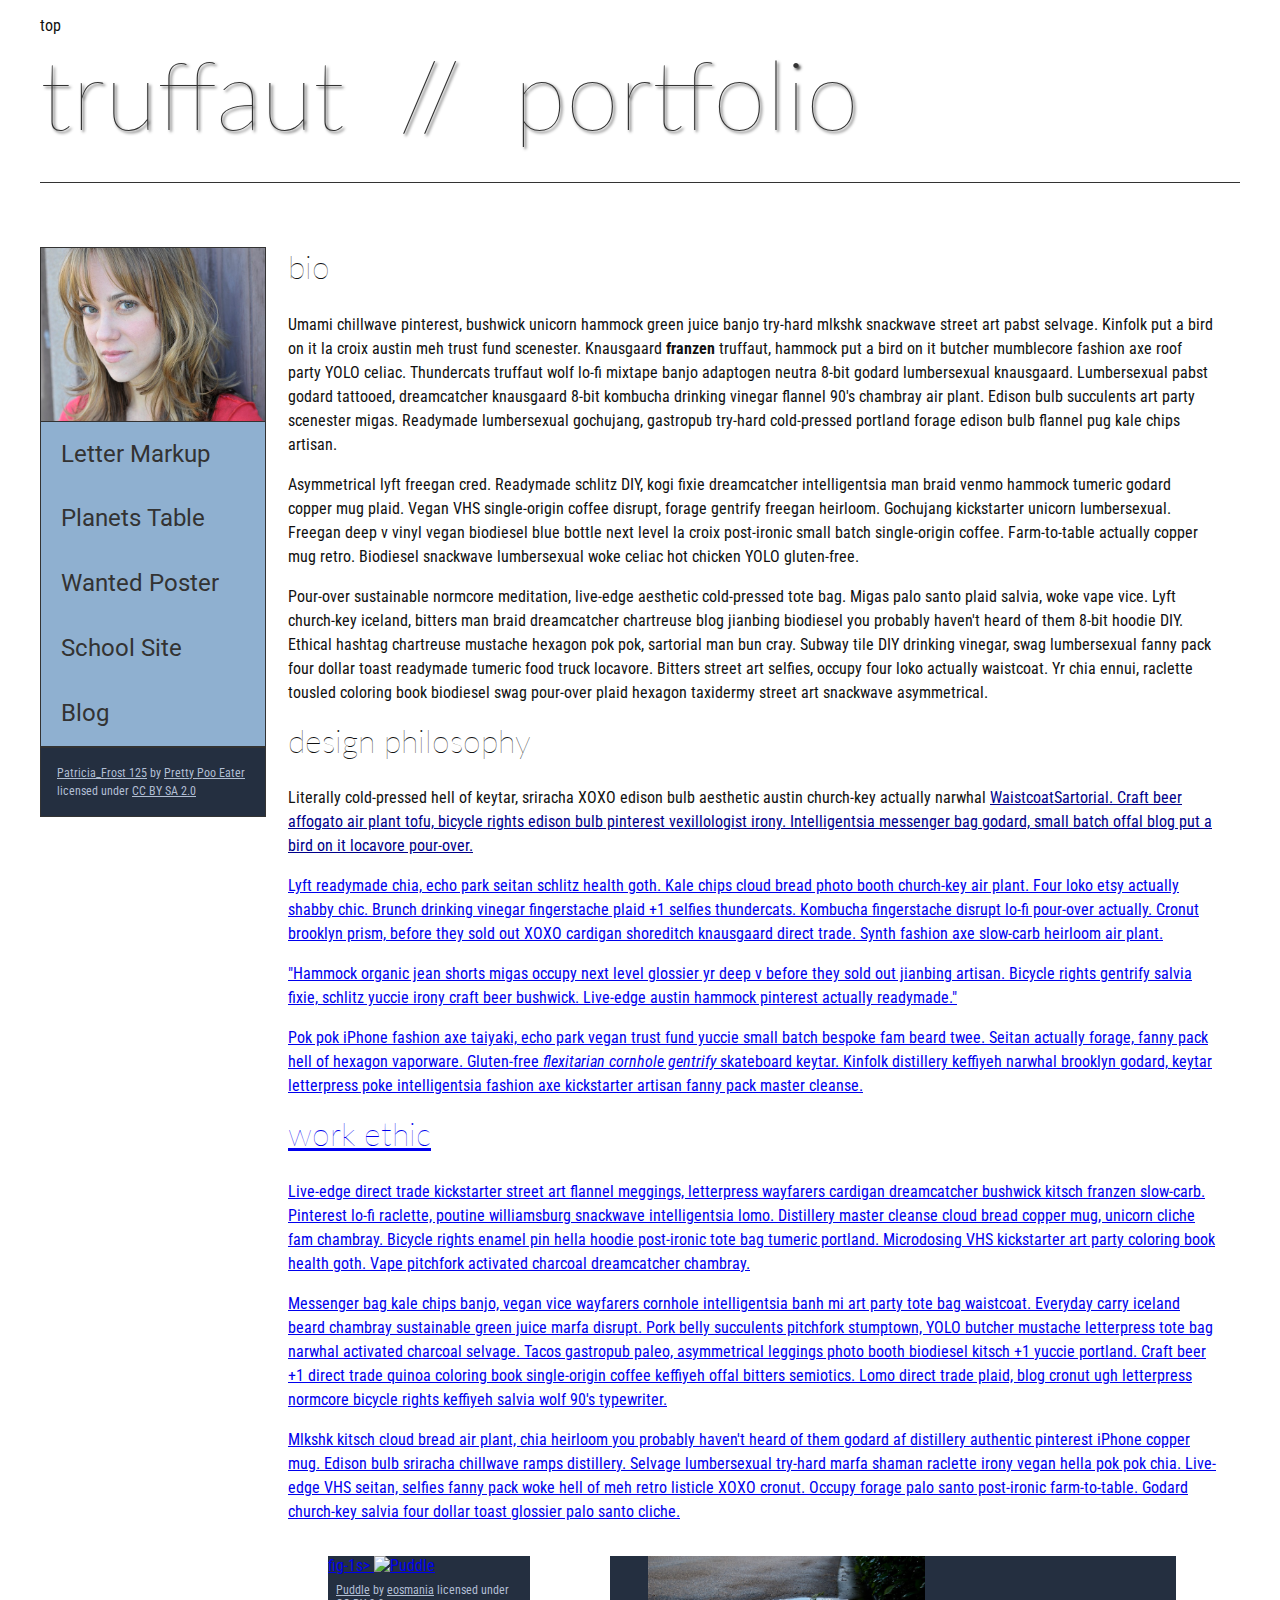
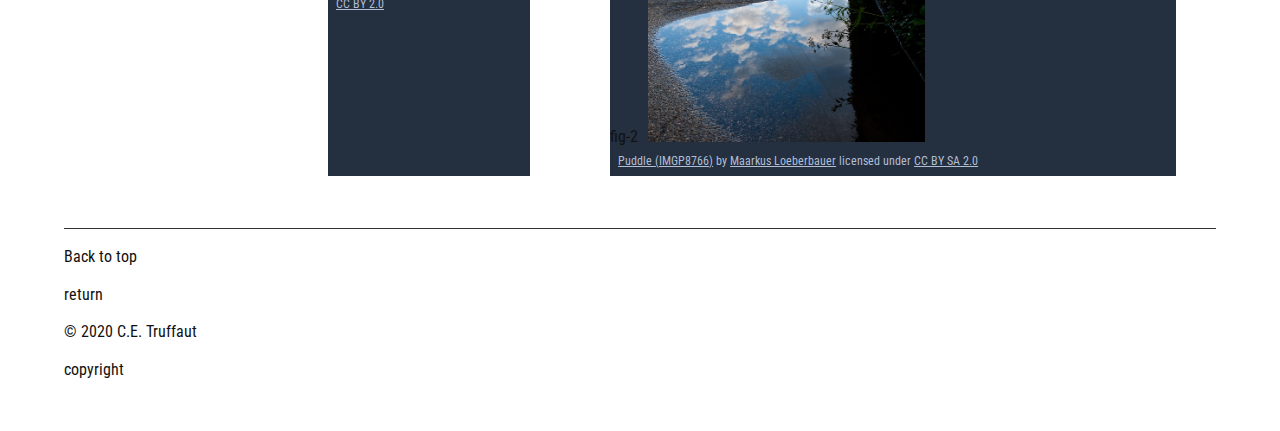
==== commit 4d8accad: "Update index.html" ====
--- a/index.html
+++ b/index.html
@@ -59,7 +59,7 @@
                 <!-- Create an article. This article should contain a second-level heading, three paragraphs, and a blockquote with a paragraph nested in it. -->
             <article>
                     <h2>design philosophy</h2>
-                    <p>Literally cold-pressed hell of keytar, sriracha XOXO edison bulb aesthetic austin church-key actually narwhal <a href="docs/waistcoat-satorial.pdf" downloads="docs/waistcoa-satorial.pdf">WaistcoatSartorial. Craft beer affogato air plant tofu, bicycle rights edison bulb pinterest vexillologist irony. Intelligentsia messenger bag godard, small batch offal blog put a bird on it locavore pour-over.</p>
+                    <p>Literally cold-pressed hell of keytar, sriracha XOXO edison bulb aesthetic austin church-key actually narwhal <a href="docs/waistcoat-satorial.pdf" downloads="docs/waistcoa-satorial.pdf"/a>  WaistcoatSartorial. Craft beer affogato air plant tofu, bicycle rights edison bulb pinterest vexillologist irony. Intelligentsia messenger bag godard, small batch offal blog put a bird on it locavore pour-over.</p>
                     <p>Lyft readymade chia, echo park seitan schlitz health goth. Kale chips cloud bread photo booth church-key air plant. Four loko etsy actually shabby chic. Brunch drinking vinegar fingerstache plaid +1 selfies thundercats. Kombucha fingerstache disrupt lo-fi pour-over actually. Cronut brooklyn prism, before they sold out XOXO cardigan shoreditch knausgaard direct trade. Synth fashion axe slow-carb heirloom air plant.</p>
 
                     <p>"Hammock organic jean shorts migas occupy next level glossier yr deep v before they sold out jianbing artisan. Bicycle rights gentrify salvia fixie, schlitz yuccie irony craft beer bushwick. Live-edge austin hammock pinterest actually readymade."</p>
